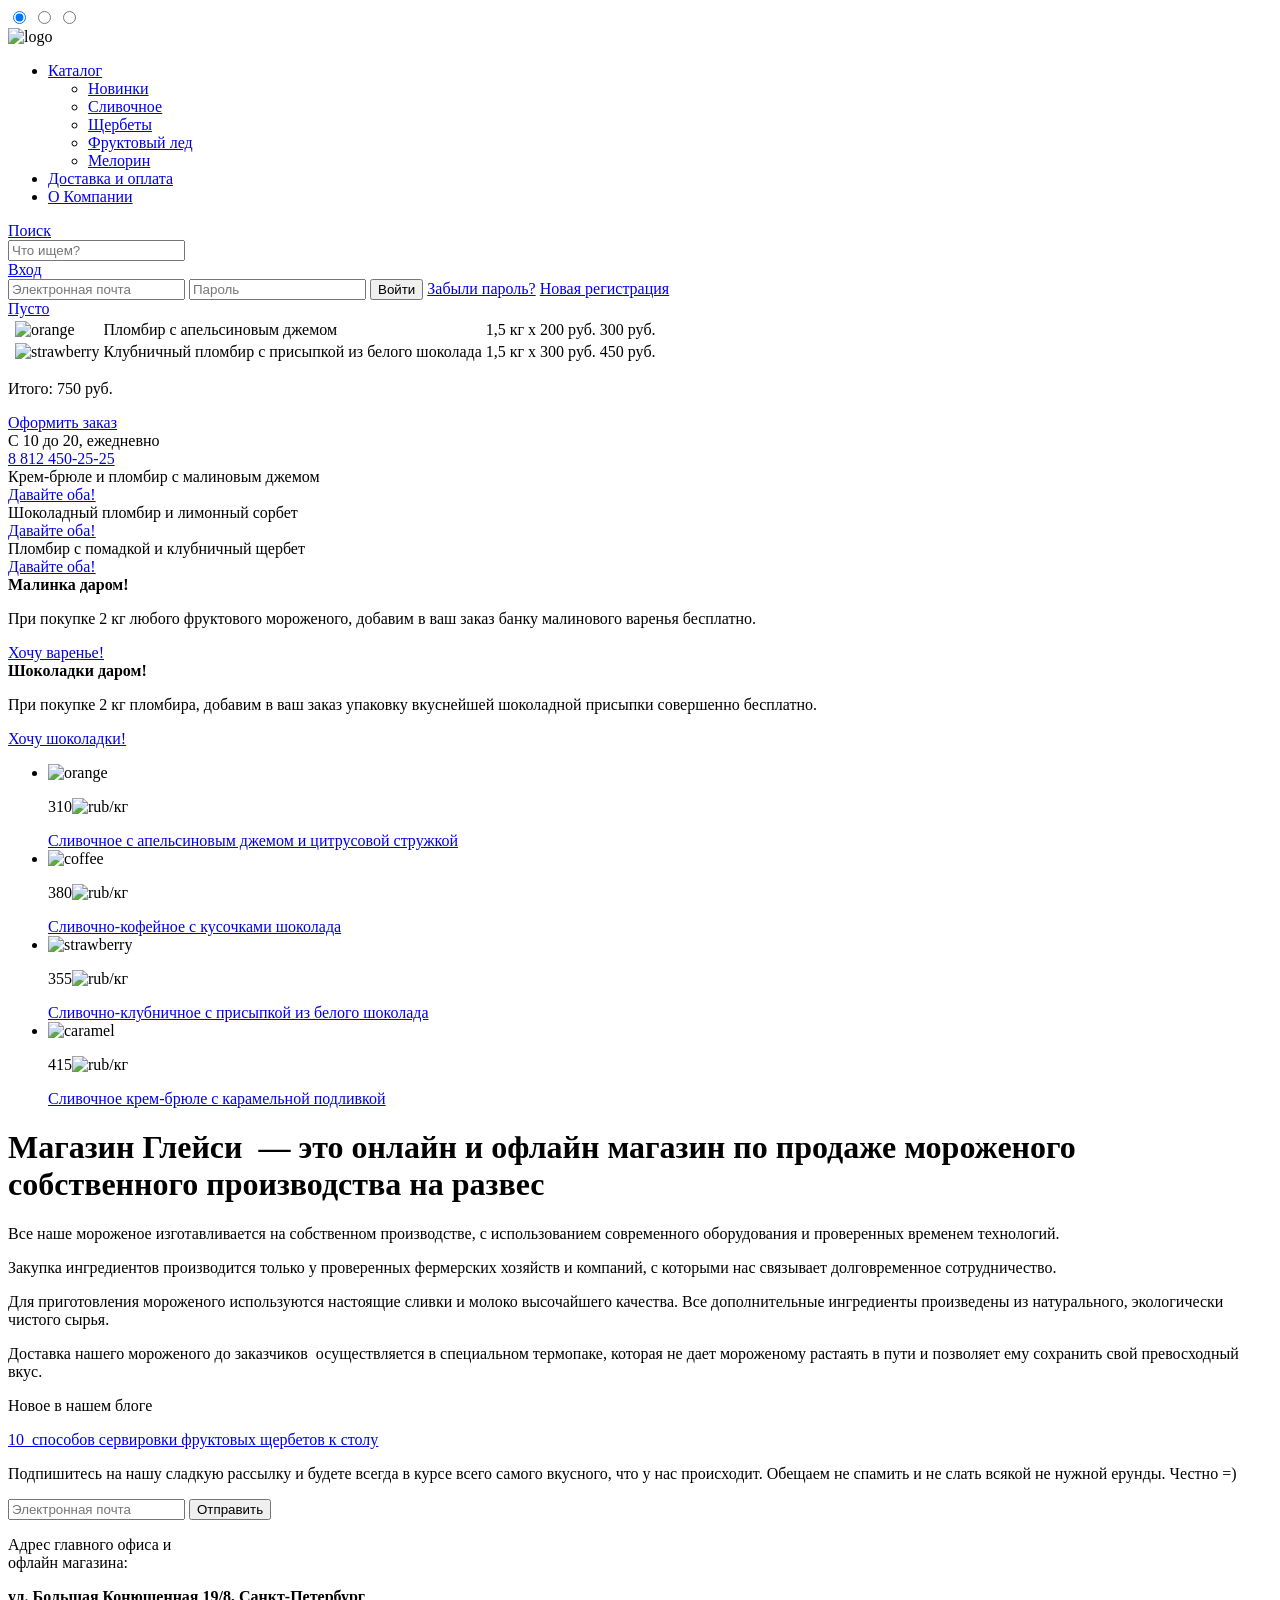
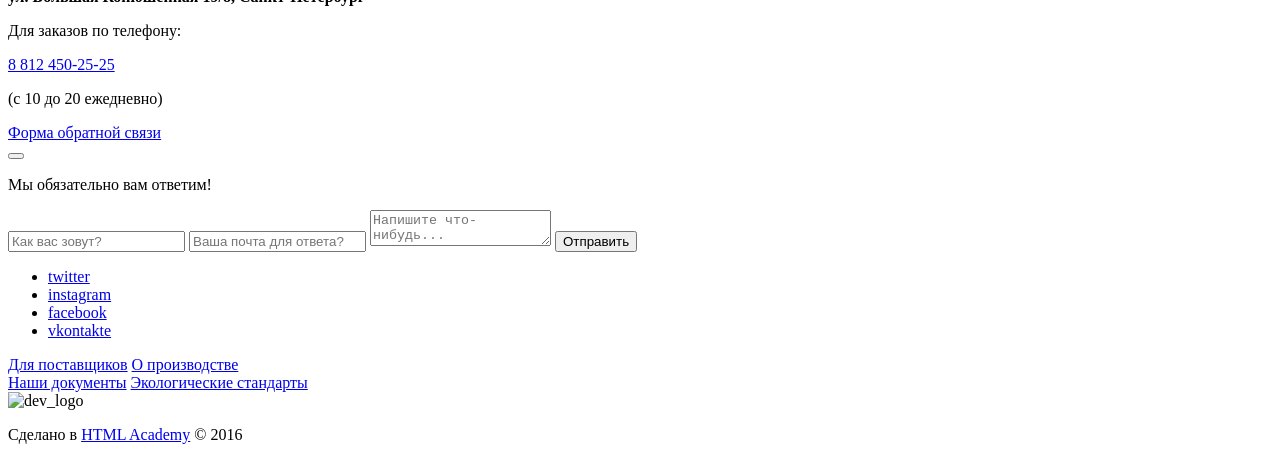
==== index.html @ b98968ff "показывать ответ подписки и обратной связи в alert без перехода со страницы Co-authored-by: Cursor <" ====
<!DOCTYPE html>
<html>
  <head>
  	<title>Gllacy - главная</title>
	  <meta charset="utf-8">
	  <link rel="stylesheet" href="css/normalize.css">
	  <link rel="stylesheet" href="css/style.css">
    <link rel="icon" href="favicon.png" sizes="16x16" type="image/png">
  </head>
  <body>
    <input type="radio" id="btn-1" name="toggle" checked>
    <input type="radio" id="btn-2" name="toggle">
    <input type="radio" id="btn-3" name="toggle">

    <div class="site-wrapper">
	    <header>
	      <div class="header-layout-column-left">
	        <div class="header-logo">
	          <img src="img/header_logo.svg" width="153" height="63" alt="logo">
	        </div>

			    <ul class="header-menu">
			      <li><a href="#shop">Каталог</a>
			        <div class="header-sub-menu-wrapper">
				        <ul class="header-sub-menu">
				          <li><a class="header-sub-menu-new" href="#link">Новинки</a></li>
				          <li><a class="header-sub-menu-link" href="catalog.html">Сливочное</a></li>
				          <li><a href="#link">Щербеты</a></li>
				          <li><a href="#link">Фруктовый лед</a></li>
				          <li><a href="#link">Мелорин</a></li>
				        </ul>
			        </div>
			      </li>

			      <li><a href="#price">Доставка и оплата</a></li>
			      <li><a href="#info">О Компании</a></li>
			    </ul>
	      </div>

	      <div class="header-layout-column-right">
	        <div class="header-search">
	          <a class="header-search-link" href="#search">Поиск</a>

	          <div class="search-field-wrapper">
		          <div class="search-field">
		            <form action="https://echo.htmlacademy.ru" method="get">
		              <input type="text" name="search" placeholder="Что ищем?" required>
		            </form>
		          </div>
		        </div>
	        </div>

	        <div class="header-login">
	          <a class="header-login-link" href="#login">Вход</a>

	          <div class="login-field-wrapper">
		          <div class="login-field">
		            <form action="https://echo.htmlacademy.ru" method="post">
		              <input type="email" name="email" placeholder="Электронная почта" required>

		              <input type="password" name="pass" placeholder="Пароль" required>

		              <input type="submit" value="Войти" name="submit_button">

		              <a href="#reset-password">Забыли пароль?</a>

		              <a href="#registration">Новая регистрация</a>
		            </form>
		          </div>
	          </div>
	        </div>

	        <div class="header-cart">
	          <a class="header-cart-link" href="#cart">Пусто</a>

	          <div class="cart-field-wrapper">
		          <div class="cart-field">
			          <table class="cart-table">
			            <tr>
			          	  <td><a class="item-delete" title="Удалить"></a></td>
			          	  <td><img src="img/orange.png" width="33" height="33" alt="orange"></td>
			          	  <td>Пломбир с апельсиновым джемом</td>
			          	  <td>1,5 кг<span> x 200 руб.</span></td>
			          	  <td>300 руб.</td>
			          	</tr>

			          	<tr>
			          	  <td><a class="item-delete" title="Удалить"></a></td>
			          	  <td><img src="img/strawberry.png" width="33" height="33" alt="strawberry"></td>
			          	  <td>Клубничный пломбир с присыпкой из белого шоколада</td>
			          	  <td>1,5 кг<span> x 300 руб.</span></td>
			          	  <td>450 руб.</td>
			          	</tr>
			          </table>

		            <div class="cart-field-price-wrapper">
		              <p class="cart-field-price">Итого: 750 руб.</p>
		            </div>

		            <a class="cart-field-button button" href="#make_order">Оформить заказ</a>
		          </div>
	          </div>
	        </div>
	      </div>
	    </header>

	    <main>
	      <div class="info">
	        <div class="schedule">С 10 до 20, ежедневно</div>

	        <a class="tel" href="tel:+78124502525">8 812 450-25-25</a>
	      </div>

	      <div class="slider">
	        <div class="slider-controls">
	          <label for="btn-1"></label>
	          <label for="btn-2"></label>
	          <label for="btn-3"></label>
	        </div>

	        <div class="slide" id="slide-1">
	          <div class="slider-title">Крем-брюле и пломбир с малиновым джемом</div>
	          <a class="slider-button button" href="#1">Давайте оба!</a>
	        </div>

	        <div class="slide" id="slide-2">
	          <div class="slider-title">Шоколадный пломбир и лимонный сорбет</div>
	          <a class="slider-button button" href="#1">Давайте оба!</a>
	        </div>

	        <div class="slide" id="slide-3">
	          <div class="slider-title">Пломбир с помадкой и клубничный щербет</div>
	          <a class="slider-button button" href="#1">Давайте оба!</a>
	        </div>
	      </div>

	      <div class="banner-wrapper">
	        <div class="banner-left">
	          <b>Малинка даром!</b>

	          <p>При покупке 2 кг любого фруктового мороженого, добавим в ваш заказ банку малинового варенья бесплатно.</p>

	          <a class="banner-button button" href="#link">Хочу варенье!</a>
	        </div>

	        <div class="banner-right">
	          <b>Шоколадки даром!</b>

	          <p>При покупке 2 кг пломбира, добавим в ваш заказ упаковку вкуснейшей шоколадной присыпки совершенно бесплатно.</p>

	          <a class="banner-button button" href="#link">Хочу шоколадки!</a>
	        </div>
	      </div>

	      <ul class="products">
	        <li>
	          <div class="products-image products-hit">
	            <img class="products-photo" src="img/orange.png" width="267" height="267" alt="orange">

	            <p class="products-price">
	              <span>310<img src="img/rub_icon.svg" width="32" height="37" alt="rub"></span>/кг
	            </p>
	          </div>

	          <a class="products-title" href="#link">Сливочное с апельсиновым джемом и цитрусовой стружкой</a>
	        </li>

	        <li>
	          <div class="products-image products-hit">
	            <img class="products-photo" src="img/coffee.png" width="267" height="267" alt="coffee">

	            <p class="products-price"><span>380<img src="img/rub_icon.svg" width="32" height="37" alt="rub"></span>/кг</p>
	          </div>

	          <a class="products-title" href="#link">Сливочно-кофейное с кусочками шоколада</a>
	        </li>

	        <li>
	          <div class="products-image products-hit">
	            <img class="products-photo" src="img/strawberry.png" width="267" height="267" alt="strawberry">

	            <p class="products-price"><span>355<img src="img/rub_icon.svg" width="32" height="37" alt="rub"></span>/кг</p>
	          </div>

	          <a class="products-title" href="#link">Сливочно-клубничное с присыпкой из белого шоколада</a>
	        </li>

	        <li>
	          <div class="products-image products-hit">
	            <img class="products-photo" src="img/caramel.png" width="267" height="267" alt="caramel">

	            <p class="products-price"><span>415<img src="img/rub_icon.svg" width="32" height="37" alt="rub"></span>/кг</p>
	          </div>

	          <a class="products-title" href="#link">Сливочное крем-брюле с карамельной подливкой</a>
	        </li>
	      </ul>

	      <div class="seo">
	        <h1>Магазин Глейси &#160;— это онлайн и офлайн магазин по продаже мороженого собственного производства на развес</h1>

	        <div class="seo-top">
	          <p class="seo-paragraph">Все наше мороженое изготавливается на собственном производстве, с использованием современного оборудования и проверенных временем технологий.</p>

	          <p class="seo-paragraph">Закупка ингредиентов  производится только у проверенных фермерских хозяйств и компаний, с которыми нас связывает долговременное сотрудничество.</p>	          
	        </div>

	        <div class="seo-bottom">
	          <p class="seo-paragraph">Для приготовления мороженого используются настоящие сливки и молоко высочайшего качества. Все дополнительные ингредиенты произведены из натурального, экологически чистого сырья.</p>

	          <p class="seo-paragraph">Доставка нашего мороженого до заказчиков&#160; осуществляется в&#160;специальном термопаке, которая не дает мороженому растаять в пути и позволяет ему сохранить свой превосходный вкус.</p>
	        </div>
	      </div>

	      <div class="subscribe-and-news-wrapper">
	        <div class="blog-news">
	          <p>Новое в нашем блоге</p>

	          <a href="#blog_news">10&#160; способов сервировки фруктовых щербетов к&#160;столу</a>
	        </div>

	        <div class="subscribe-wrapper">
	          <div class="subscribe">
	            <p>Подпишитесь на нашу сладкую рассылку и&#160;будете всегда в курсе всего самого вкусного, что у нас происходит. Обещаем не спамить и не слать всякой не нужной ерунды. Честно =)</p>

	            <div class="subscribe-form">
	              <form action="https://echo.htmlacademy.ru" method="post">
	                <input type="email" id="email" name="email" placeholder="Электронная почта"  required>
	                <input type="submit" value="Отправить" name="subscribe">
	              </form>
	            </div>
	          </div>
	        </div>
	      </div>

	    </main>

	    <div class="contacts">
	      <div class="contacts-map" id="ya-map"></div>

	      <div class="contacts-info">
	        <p>Адрес главного офиса и<br> офлайн магазина:</p>

	        <p><b>ул. Большая Конюшенная 19/8, Санкт-Петербург</b></p>

	        <p>Для заказов по телефону:</p>

	        <a class="contacts-tel" href="tel:+78124502525">8 812 450-25-25</a>

	        <p>(с 10 до 20 ежедневно)</p>

	        <a class="contacts-info-button button" href="feedback_form.html" target="_blank">Форма обратной связи</a>

	        <div class="feedback-form-overlay"></div>

	        <div class="feedback-form">
	          <form action="https://echo.htmlacademy.ru" method="post">
	            <button class="feedback-form-close" type="button" title="Закрыть"></button>

	            <p>Мы обязательно вам ответим!</p>

	            <input type="text" name="username" placeholder="Как вас зовут?" >
	            <input type="email" name="email" placeholder="Ваша почта для ответа?" >
	            <textarea name="comment" placeholder="Напишите что-нибудь..." ></textarea>
	            <input type="submit" value="Отправить" name="send_form">
	          </form>
	        </div>
	      </div>
	    </div>

	    <footer>
        <ul class="footer-social">
          <li><a class="icon icon-twit" href="#twitter">twitter</a></li>
          <li><a class="icon icon-inst" href="#instagram">instagram</a></li>
          <li><a class="icon icon-fb" href="#facebook">facebook</a></li>
          <li><a class="icon icon-vk" href="#vkontakte">vkontakte</a></li>
        </ul>

	      <div class="footer-sub-menu">
	        <div class="sub-menu-left">
	          <a class="sub-menu-marked" href="#link">Для поставщиков</a>

	          <a href="#link">О производстве</a>
	        </div>

	        <div class="sub-menu-right">
	          <a href="#link">Наши документы</a>

	          <a href="#link">Экологические стандарты</a>
	        </div>
	      </div>

	      <div class="footer-developer">
	        <img src="img/developer_logo.svg" width="108" height="37" alt="dev_logo">

	        <p>Сделано в <a href="https://htmlacademy.ru/" target="_blank">HTML Academy</a> &#169; 2016</p>
	      </div>
	    </footer>
    </div>

    <script type="text/javascript" src="js/form.js"></script>
    <script src="http://api-maps.yandex.ru/2.1/?lang=ru_RU" type="text/javascript"></script>
    <script type="text/javascript" src="js/ymaps.js"></script>
  </body>
</html>
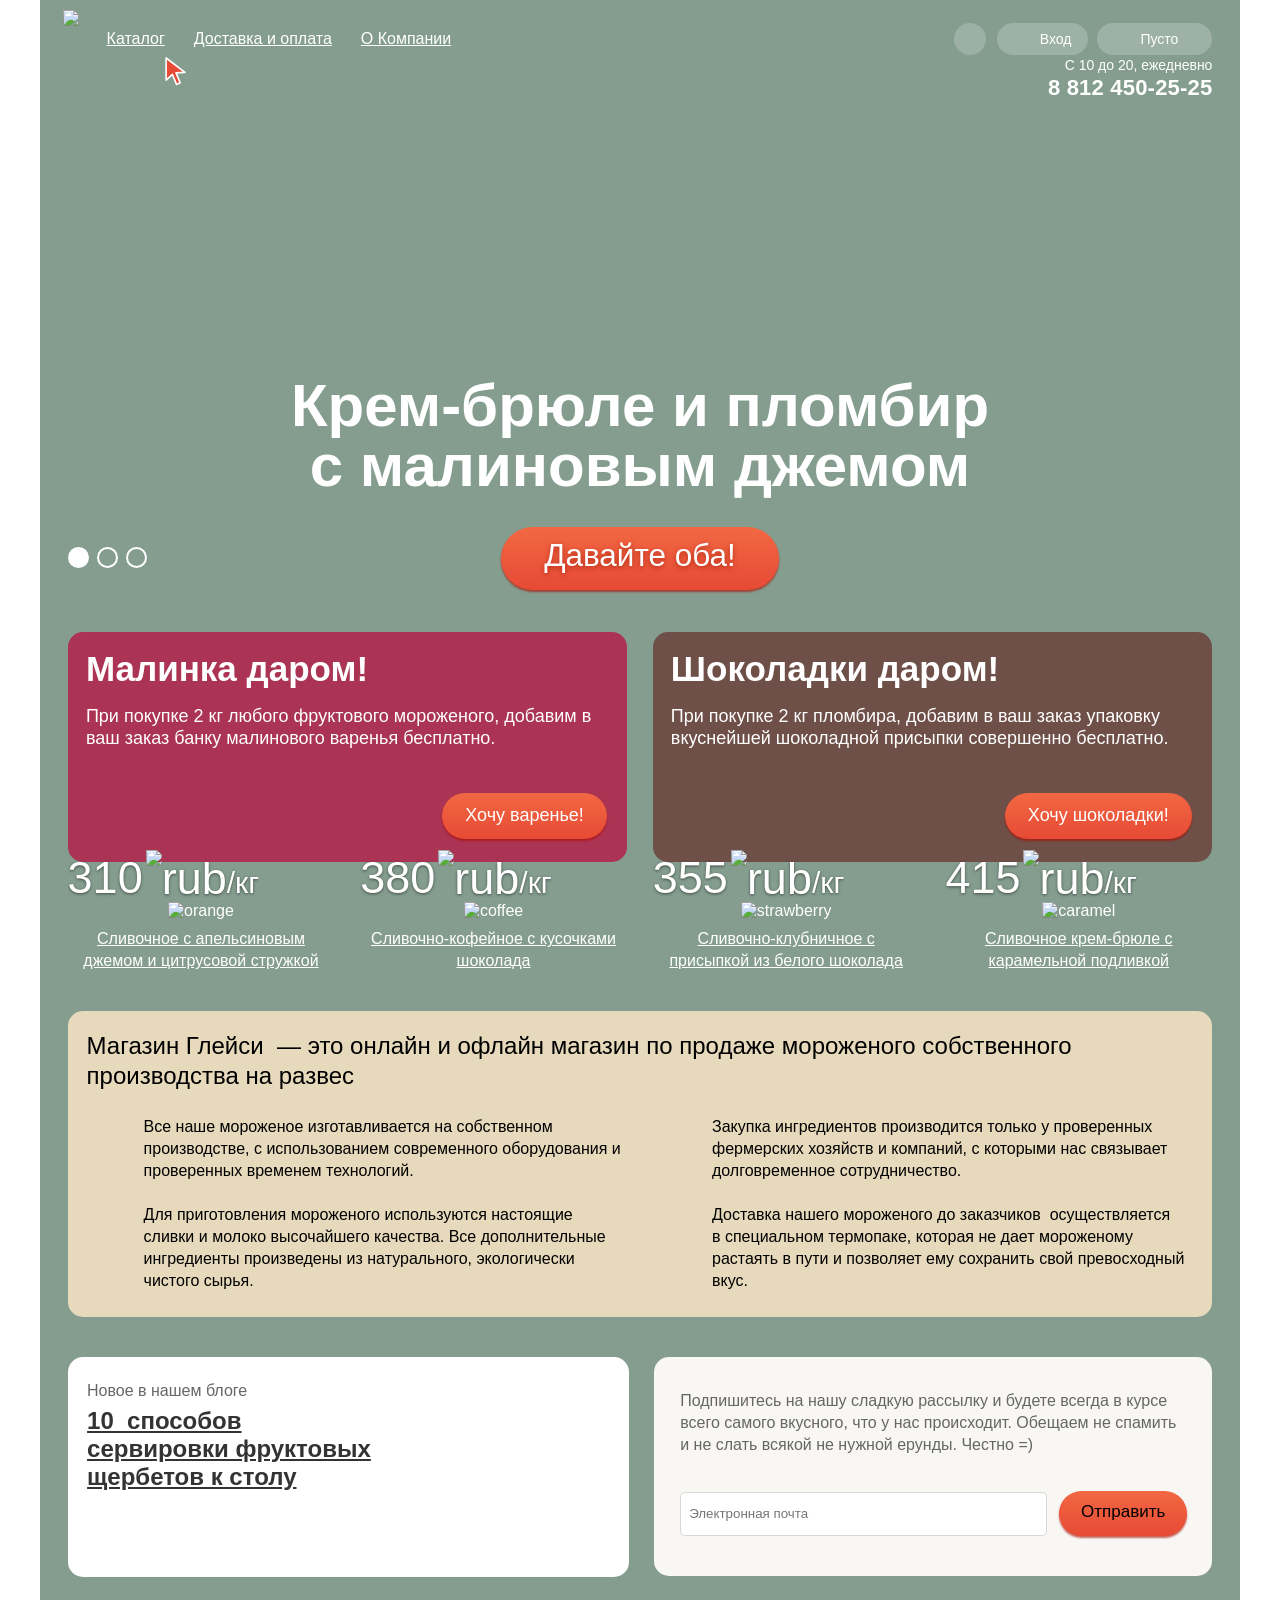
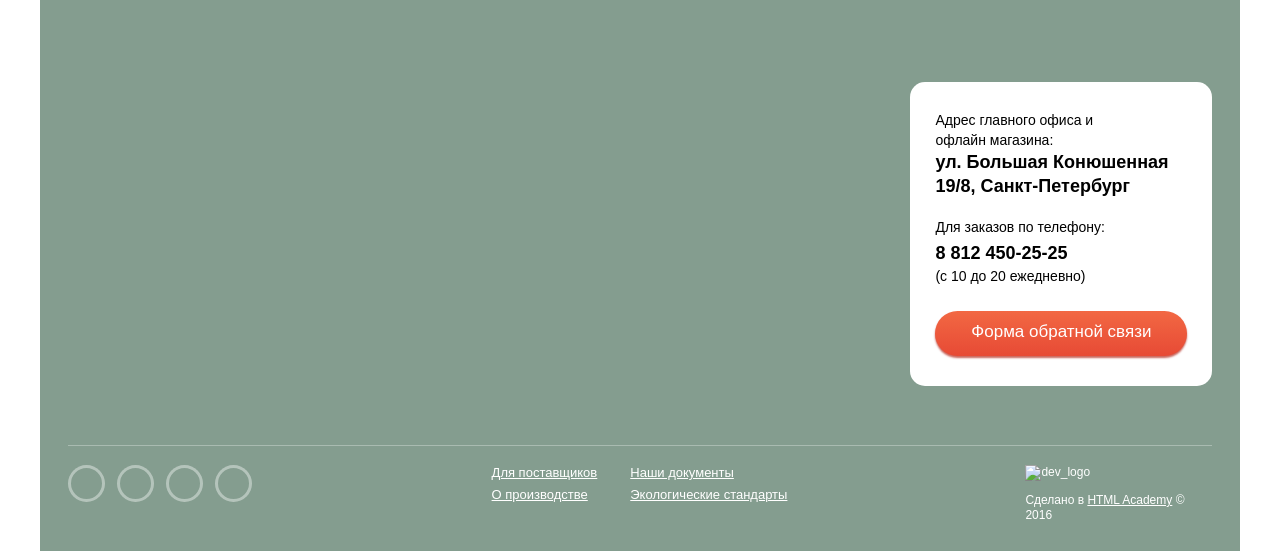
==== commit eeb1ca54: "поправлена ссылка на Каталог; добавлен визуальный элемент (стрелка), на ссылку" ====
--- a/index.html
+++ b/index.html
@@ -20,7 +20,7 @@
 	        </div>
 
 			    <ul class="header-menu">
-			      <li><a href="#shop">Каталог</a>
+			      <li class="header-menu-catalog"><a href="catalog.html">Каталог</a>
 			        <div class="header-sub-menu-wrapper">
 				        <ul class="header-sub-menu">
 				          <li><a class="header-sub-menu-new" href="#link">Новинки</a></li>
--- a/css/style.css
+++ b/css/style.css
@@ -0,0 +1,2082 @@
+@font-face {
+    font-family: 'roboto';
+    src: url('../fonts/roboto/Roboto-Light.ttf') format('truetype');
+    font-weight: 300;
+    font-style: normal;
+}
+
+@font-face {
+    font-family: 'roboto';
+    src: url('../fonts/roboto/Roboto-Regular.ttf') format('truetype');
+    font-weight: normal;
+    font-style: normal;
+}
+
+@font-face {
+    font-family: 'roboto';    
+    src: url('../fonts/roboto/Roboto-Medium.ttf') format('truetype');
+    font-weight: 500;
+    font-style: normal;
+}
+
+@font-face {
+    font-family: 'roboto';
+    src: url('../fonts/roboto/Roboto-Bold.ttf') format('truetype');
+    font-weight: bold;
+    font-style: normal;
+}
+
+@font-face {
+    font-family: 'roboto';    
+    src: url('../fonts/roboto/Roboto-Black.ttf') format('truetype');
+    font-weight: 800;
+    font-style: normal;
+}
+
+html, body {    
+    margin: 0 auto;
+    padding: 0;
+    background: #ffffff;
+}
+
+body {
+    max-width: 1200px;
+    min-width: 900px;
+    color: #ffffff;
+    background-color: #849d8f;
+    font-size: 16px;
+    line-height: normal;
+    font-family: roboto, Arial, sans-serif;
+    font-weight: normal;
+}
+
+.site-wrapper {
+    min-width: 900px;    
+    background-repeat: no-repeat;
+    background-position: top center;
+}
+
+.site-wrapper::before,
+.site-wrapper::after {
+    content: '';
+    visibility: hidden;
+}
+
+.site-wrapper::before,
+.site-wrapper::after {
+    background-image: url('../img/background-1.png');
+}
+
+.site-wrapper::after {
+    background-image: url('../img/background-2.png');
+}
+
+header,
+main,
+footer {
+    width: auto;
+    padding-left: 2.3%;
+    padding-right: 2.3%;
+}
+
+header {
+    padding-top: 5px; 
+}
+
+header::after,
+main::after,
+footer::after {
+    content: '';
+    display: table;
+    clear: both;
+}
+
+main {
+    position: relative;
+    border-top: 1px solid transparent;
+}
+
+footer {
+    position: relative;
+    padding-top: 20px;
+    padding-bottom: 15px;
+    text-align: center;
+}
+
+footer::before{  
+    content: '';
+    position: absolute;
+    top: 0;
+    left: 2.3%;
+    right: 2.3%;
+    border-top: 1px solid #ffffff;
+    opacity: 0.3;
+}
+
+h1 {
+    font-size: 24px;
+    font-weight: 500;
+    line-height: 30px;
+}
+
+a:link,
+a:visited {
+    color: #ffffff;
+}
+
+img {
+    max-height: 100%;
+    height: auto;
+}
+
+.button,
+input[type="submit"] {     
+    margin-bottom: 5px;   
+    border: none;
+    border-radius: 40px;
+    font-weight: 500;
+    text-align: center;
+    text-decoration: none;    
+    background-color: #ed5a3d;
+    background-image: linear-gradient(to bottom, #f26843 0%, #e74a35 100%);
+    box-shadow: 0 2px 2px 0px rgba(172, 16, 0, 0.64);
+    outline: none;
+    word-wrap: break-word;
+}
+
+.button:hover,
+input[type="submit"]:hover {
+    background-image: linear-gradient(to bottom, #f58669 0%, #ec6f5e 100%);
+    box-shadow: 0 2px 2px rgba(172, 16, 0, 1);
+}
+
+.button:active,
+input[type="submit"]:active {
+    background-image: linear-gradient(to bottom, #d84732 0%, #e1613e 100%);
+    box-shadow: inset 0 2px 2px rgba(172, 16, 0, 1);
+}
+
+input[type="text"]:hover,
+input[type="email"]:hover,
+input[type="password"]:hover,
+textarea:hover {
+    box-shadow: 0 0 0 1px rgba(154, 154, 154, 0.5);
+    border-color: rgba(154, 154, 154, 0.5);
+}
+
+input[type="text"]:focus,
+input[type="email"]:focus,
+input[type="password"]:focus,
+textarea:focus {
+    box-shadow: 0 0 0 1px rgba(46, 136, 228, 0.5);
+    border-color: rgba(46, 136, 228, 0.5);
+}
+
+.header-layout-column-left {
+    float: left;
+    font-size: 0;
+}
+
+.header-layout-column-right {
+    float: right;
+    margin-top: 18px;
+    font-size: 0;
+}
+
+.header-layout-column-left::after,
+.header-layout-column-right::after {
+    content: '';
+    display: table;
+    clear: both;
+}
+
+.header-logo {
+    float: left;
+    margin-top: 5px;
+    margin-left: -5px;
+    margin-right: 15px;
+}
+ 
+.header-menu {    
+    float: left;
+    margin: 0;
+    margin-top: 18px;     
+    padding: 0;
+    list-style: none;
+}
+
+.header-menu > li {
+    position: relative;
+    display: inline-block;    
+    margin-right: 2px;
+    vertical-align: top;
+}
+
+.header-menu > li > a {
+    display: block;
+    position: relative;
+    max-width: 190px;   
+    padding: 6px 13px;
+    padding-right: 14px;
+    font-size: 16px;
+    line-height: 1.3;  
+    font-weight: 500;
+    word-wrap: break-word;    
+}
+
+.header-menu-catalog::after {
+    content: "";
+    position: absolute;
+    top: calc(100% + 0px);
+    left: calc(100% - 16px);
+    width: 30px;
+    height: 40px;
+    pointer-events: none;
+    z-index: 3;
+    background-image: url("data:image/svg+xml,%3Csvg xmlns='http://www.w3.org/2000/svg' viewBox='0 0 18 20'%3E%3Cpath fill='%23e74a35' stroke='%23ffffff' stroke-width='1' stroke-linejoin='round' d='M1.8 1.2 L1.8 14.6 L5.6 11.2 L8.1 17.2 L10.3 16.2 L7.8 10.2 L13.2 9.9 Z'/%3E%3C/svg%3E");
+    background-repeat: no-repeat;
+    background-size: contain;
+}
+
+.header-menu > li:hover {
+    background: #f7f6f3;
+    border-radius: 20px;    
+}
+
+.header-menu > li:active {
+    background: #ededed;
+    box-shadow: inset 0 2px 1px rgba(105, 105, 105, 1);   
+}
+
+.header-menu > li:hover > a {
+    color: #000000;
+    text-decoration: none;
+}
+
+.header-menu-active {    
+    background: #d07058;
+    border-radius: 20px;
+}
+
+.header-menu-active > a {
+    text-decoration: none;
+}
+
+.header-menu > li:hover .header-sub-menu-wrapper{
+    display: block;
+}
+
+.header-sub-menu-wrapper {
+    display: none;
+    position: absolute;
+    padding: 0;
+    left: -5px;
+    padding-top: 5px;
+    z-index: 4;
+}
+
+.header-sub-menu {  
+    margin: 0;
+    padding: 1px 0;
+    list-style: none;
+    z-index: 2;
+    background: #f8f7f4;
+    border-radius: 5px;
+    box-shadow: 0 19px 25px 0px rgba(0, 0, 0, 0.4);
+}
+
+.header-sub-menu a,
+.header-sub-menu-active {
+    display: block;
+    max-width: 250px;
+    min-width: 103px;
+    min-height: 28px;  
+    margin-top: 4px;
+    margin-bottom: 4px; 
+    padding-left: 20px;
+    padding-right: 20px;
+    color: #000000;
+    font-size: 14px;
+    font-weight: normal;
+    line-height: 28px;
+    text-decoration: none;
+}
+
+.header-sub-menu a:hover {
+    background: #fbded7;
+}
+
+.header-sub-menu a:active {
+    background: #f6b5a5;
+}
+
+li .header-sub-menu-new {
+    position: relative;
+    margin-bottom: 10px;
+    font-weight: bold;
+}
+
+.header-sub-menu-new::after {
+    position: absolute;
+    bottom: -6px;
+    left: 4%;
+    content: '';
+    width: 90%;
+    height: 1px;
+    background: #000000;
+    background-color: rgba(0, 0, 0, 0.2);
+}
+
+li .header-sub-menu-active {
+    pointer-events: none;
+    cursor: default;
+    background-color: #d07058;
+    color: #ffffff;
+}
+
+.header-sub-menu-link {
+  background-color: #f3bdca;
+}
+
+.header-search {
+    float: left;
+    position: relative;
+    margin-right: 11px;
+}
+
+.header-search::before {
+    position: absolute;
+    top: 5px;
+    left: 5px;
+    content: '';
+    display: block;
+    width: 22px;
+    height: 22px;
+    background-color: red;
+    background: url('../img/sprite.png') no-repeat -8px -303px;
+}
+
+.header-search:hover::before {
+    background: url('../img/sprite.png') no-repeat -8px -340px;
+}
+
+.header-search-link {
+    display: block;
+    width: 32px;
+    height: 32px;
+    font-size: 0;
+    background-color: rgba(255, 255, 255, 0.2);
+    border-radius: 50%;
+}
+
+.header-search:hover .header-search-link {
+    background: #f8f7f4;
+}
+
+.header-search:hover .search-field-wrapper{
+    display: block;
+}
+
+.search-field-wrapper {
+    display: none;
+    position: absolute;
+    right: 0px;
+    padding-top: 4px;
+    z-index: 1;
+}
+
+.search-field{
+    width: 311px;
+    max-height: 69px;
+    padding: 15px 15px;
+    padding-left: 16px;
+    background: #f8f7f4;
+    border-radius: 5px;
+    box-shadow: 0 19px 25px 0px rgba(0, 0, 0, 0.4);
+    z-index: 2;
+}
+
+.search-field input[type="text"] {
+    box-sizing: border-box;
+    width: 100%;
+    min-height: 39px;
+    padding: 6px 0;
+    padding-left: 11px;
+    color: #000000;
+    border: 1px solid rgba(178, 178, 178, 0.5);
+    border-radius: 5px;
+    font-size: 14px;
+    line-height: 24.3px;
+    outline: none;
+}
+
+.header-login {
+    float: left;
+    position: relative;
+    margin-right: 9px;
+}
+
+.header-login::before {
+    position: absolute;
+    top: 4px;
+    left: 15px;
+    content: '';
+    display: block;
+    width: 25px;
+    height: 25px;
+    background: url('../img/sprite.png') no-repeat -10px -225px;
+}
+
+.header-login:hover::before {
+    background: url('../img/sprite.png') no-repeat -10px -265px;
+}
+
+.header-login-link {
+    display: block;
+    max-width: 150px;
+    min-height: 18px;
+    padding-top: 7px;
+    padding-bottom: 7px;
+    padding-left: 43px;
+    padding-right: 17px;
+    text-align: center;
+    font-size: 14px;
+    font-weight: 500;
+    line-height: 1.3;
+    background-color: rgba(255, 255, 255, 0.2);
+    border-radius: 20px;
+    text-decoration: none;
+}
+
+.header-login:hover .header-login-link{
+    background: #f8f7f4;
+    color: #000000;
+}
+
+.header-login:hover .login-field-wrapper {
+    display: block;
+}
+
+.login-field-wrapper {
+    display: none;
+    position: absolute;
+    right: 1px;
+    padding-top: 5px;
+    z-index: 1;
+}
+
+.login-field {
+    width: 241px;
+    padding-top: 20px;
+    padding-bottom: 12px;
+    padding-left: 16px;
+    padding-right: 15px;
+    background: #f8f7f4;
+    border-radius: 5px;
+    box-shadow: 0 19px 25px 1px rgba(0, 0, 0, 0.4);
+    z-index: 2;
+}
+
+.login-field::after {
+    content: '';
+    display: table;
+    clear: both;
+}
+
+.login-field input[type="email"],
+.login-field input[type="password"] {
+    box-sizing: border-box;
+    width: 100%;
+    max-height: 39px;
+    margin-bottom: 10px;
+    padding-top: 7px;
+    padding-bottom: 6px;
+    padding-left: 15px;    
+    border: 1px solid rgba(178, 178, 178, 0.5);
+    border-radius: 5px;
+    font-size: 14px;
+    line-height: 24.3px;
+    outline: none;
+    color: #000000;
+}
+
+.login-field input[type="submit"] {
+    float: left;
+    min-width: 100px;
+    max-width: 100%;
+    margin-top: 5px;
+    margin-right: 20px;
+    padding-top: 5px;
+    padding-bottom: 6px;
+    padding-left: 10px;
+    padding-right: 10px;
+    font-size: 15px;
+    line-height: 24.3px;
+    box-shadow: 0 1px 2px 0px rgba(172, 16, 0, 1);
+ }
+
+.login-field a {
+    display: inline-block;
+    vertical-align: middle;
+    margin-top: 5px;
+    font-size: 13px;
+    line-height: 1.3;    
+    color: #000000;
+}
+
+.login-field a:hover,
+.login-field a:active {
+    color: #ffbc9e;
+}
+
+.header-cart {
+    float: left;
+    position: relative;
+}
+
+.header-cart::before {
+    position: absolute;
+    top: 4px;
+    left: 15px;
+    content: '';
+    display: block;
+    width: 25px;
+    height: 25px;
+    background-color: red;
+    background: url('../img/sprite.png') no-repeat -9px -8px;
+}
+
+.header-cart:hover::before {
+    background: url('../img/sprite.png') no-repeat -9px -47px;
+}
+
+.header-cart-link{
+    display: block;    
+    max-width: 150px;
+    min-height: 16px;
+    padding-top: 7px;
+    padding-bottom: 7px;
+    padding-left: 43px;  
+    padding-right: 34px;
+    font-size: 14px; 
+    text-align: center;
+    line-height: 1.3;
+    background-color: rgba(255, 255, 255, 0.2);
+    border-radius: 20px;
+    text-decoration: none;
+}
+
+.header-cart:hover > .header-cart-link {
+    background: #f8f7f4;
+    color: #000000;
+}
+
+.header-cart:hover .cart-field-wrapper{
+    display: block;
+}
+
+.cart-field-wrapper {
+    display: none;
+    position: absolute;
+    right: -2px;
+    padding-top: 4px;
+    z-index: 1;
+}
+
+.cart-field {
+    min-width: 515px;
+    padding-top: 6px;
+    padding-left: 15px;
+    padding-right: 10px;
+    padding-bottom: 16px;
+    background: #f8f7f4;
+    color: #000000;
+    border-radius: 5px;
+    box-shadow: 0 19px 25px 1px rgba(0, 0, 0, 0.4);
+}
+
+.cart-field::after {
+    content: '';
+    display: table;
+    clear: both;
+}
+
+.cart-table {
+    position: relative;
+    font-size: 13px;
+    border-collapse: separate;
+    border-spacing: 0 19px;
+    margin-bottom: -18px;
+}
+
+.cart-table::after {
+    content: '';
+    position: absolute;
+    bottom: 21px;
+    left: 0;
+    width: 100%;
+    height: 1px;
+    background: #cacac7;
+}
+
+.cart-table td {
+    min-height: 40px;
+    padding-top: 10px; 
+    line-height: 1.3;
+    vertical-align: top;
+    word-wrap: break-word;
+}
+
+.cart-table td:nth-child(1) {
+    position: relative;
+    padding-top: 9px;
+    padding-left: 0;
+    padding-right: 12px;
+}
+
+.cart-table td:nth-child(2) {
+    padding-top: 1px;
+    padding-right: 12px;
+}
+
+.cart-table td:nth-child(3) {
+    max-width: 223px;
+    padding-right: 10px;
+}
+
+.cart-table td:nth-child(4),
+.cart-table td:nth-child(5) {
+    padding-left: 14px;
+    padding-right: 14px;
+    text-align: center;
+}
+
+.cart-table td:nth-child(4) {
+    max-width: 115px;
+}
+
+.cart-table td:nth-child(5) {
+    max-width: 85px;
+}
+
+.item-delete {
+    display: block;
+    position: relative;    
+    width: 15px;
+    height: 15px;
+    font-size: 0;
+    background: none;
+    border: 0;
+    outline: 0;
+    cursor: pointer;
+}
+
+.item-delete::before,
+.item-delete::after {
+    content: '';
+    position: absolute;
+    top: 7px;
+    left: 0px;
+    width: 14px;
+    height: 1px;
+    background-color: #000000;
+}
+
+.item-delete::before {
+    -webkit-transform: rotate(45deg);
+    -ms-transform: rotate(45deg);
+    transform: rotate(45deg);
+}
+
+.item-delete::after {
+    -webkit-transform: rotate(-45deg);
+    -ms-transform: rotate(-45deg);
+    transform: rotate(-45deg);
+}
+
+.cart-table img {
+    margin-right: 0;
+    vertical-align: middle;
+}
+
+.cart-table span {
+    color: #878787;
+}
+
+.cart-field-price-wrapper {    
+    width: auto;
+}
+
+.cart-field-price-wrapper::after {
+    content: '';
+    display: table;
+    clear: both;
+}
+
+.cart-field-price {
+    float: right;
+    max-width: 160px;
+    margin-top: 11px;
+    margin-right: 15px;
+    font-size: 15px;
+    font-weight: bold;
+    line-height: 1.3;
+}
+
+.cart-field-button {
+    float: right;
+    max-width: 180px;
+    margin-top: -2px;
+    margin-right: 5px;
+    padding: 8px 22px;
+    padding-bottom: 8px;
+    padding-right: 20px;
+    font-size: 15px;
+    line-height: 1.3;
+    box-shadow: 0 1px 2px 0px rgba(172, 16, 0, 1);
+}
+
+.info {
+    position: absolute;
+    top: -1px;
+    right: 2.3%;
+    max-width: 275px;
+    margin-top: 0px;   
+    color: #ffffff;
+    text-align: right;
+}
+
+.info .schedule {
+    display: inline-block;
+    vertical-align: top;
+    font-size: 14px;
+    font-weight: 500;
+    line-height: 1.3;
+}
+
+.info .tel {
+    display: inline-block;
+    vertical-align: middle;
+    font-size: 22px;
+    font-weight: bold;
+    line-height: 1.3;
+    text-decoration: none;    
+    letter-spacing: 0.2px;
+}
+
+body > input[type=radio] {
+    display: none;
+}
+
+.slider {
+    min-height: 214px; 
+    width: 700px;
+    margin: 0 auto;
+    margin-bottom: 32px;
+    padding-top: 319px;
+    padding-bottom: 5px;
+    text-align: center;
+}
+
+.slide {
+    display: none;
+}
+
+.slider-controls {
+    position: absolute; 
+    top: 490px;
+    left: 2.3%;
+    z-index: 2; 
+    font-size: 0;
+}
+
+.slider-controls label {
+    display: inline-block;
+    width: 17px;
+    height: 17px;
+    margin-right: 8px;
+    vertical-align: top;
+    cursor: pointer;
+    border-radius: 50%;    
+    border: 2px solid #ffffff;   
+}
+
+.slider-controls label:hover {
+    background: #a1b6aa;
+    background-color: rgba(255, 255, 255, 0.4);    
+}
+
+#btn-1:checked ~ .site-wrapper .slider-controls label[for="btn-1"],
+#btn-2:checked ~ .site-wrapper .slider-controls label[for="btn-2"],
+#btn-3:checked ~ .site-wrapper .slider-controls label[for="btn-3"] {
+    background-color: #ffffff;
+}
+
+#btn-1:checked ~ .site-wrapper #slide-1,
+#btn-2:checked ~ .site-wrapper #slide-2,
+#btn-3:checked ~ .site-wrapper #slide-3 {
+    display: block;
+}
+
+#btn-1:checked ~ .site-wrapper {
+  background-color: #849d8f;
+  background-image: url('../img/background-1.png');
+}
+
+#btn-2:checked ~ .site-wrapper {
+  background-color: #8996a6;
+  background-image: url('../img/background-2.png');
+}
+
+#btn-3:checked ~ .site-wrapper {
+  background-color: #9d8b84;
+  background-image: url('../img/background-3.png');
+}
+
+.slider-title {
+    margin-bottom: 31px;
+    font-size: 60px;
+    font-weight: 800;
+    line-height: 60.35px;
+}
+
+.slider-button {
+    display: inline-block;
+    min-width: 100px;
+    max-width: 400px;
+    padding-left: 43px;
+    padding-right: 43px;
+    padding-top: 9px;
+    padding-bottom: 13px;
+    font-size: 31.48px;
+    font-weight: 500;
+    line-height: 1.3;
+    vertical-align: middle;
+    text-shadow: 0 2px 5px rgba(160, 32, 11, 0.76);
+}
+
+.banner-wrapper::after {
+    content: '';
+    display: table;
+    clear: both;
+}
+
+.banner-left,
+.banner-right {
+    float: left;
+    width: 45.5%;
+    margin-bottom: 40px;
+    padding-top: 14px;    
+    padding-bottom: 18px;
+    padding-left: 1.6%;
+    padding-right: 1.8%;
+    border-radius: 15px;
+}
+
+.banner-left {
+    margin-right: 2.2%;
+    background: #ab3454 url('../img/raspberry_background.jpg') repeat 20% center;
+    background-size:  auto;
+}
+
+.banner-right {
+    background: #6f5049 url('../img/choco_background.jpg') repeat 80% center;
+    background-size: auto;
+}
+
+.banner-left b,
+.banner-right b {
+    display: block;
+    margin-bottom: 13px;
+    font-size: 35px;
+    font-weight: bold;
+    line-height: 1.3;    
+}
+
+.banner-left p,
+.banner-right p {    
+    margin-top: 0px;
+    min-height: 70px;
+    font-size: 18px;
+    font-weight: 500;
+    line-height: 1.25;
+}
+
+.banner-button {
+    float: right; 
+    min-width: 80px;
+    max-width: 250px;
+    min-height: 22px;   
+    padding: 11px 23px;
+    padding-bottom: 12px;
+    font-size: 18px;
+    line-height: 1.3;
+}
+
+.products {
+    margin: 0;
+    padding: 0;
+    font-size: 0;
+    list-style: none;
+}
+
+.products li {
+    position: relative;
+    display: inline-block;
+    width: 23.3%;
+    margin-right: 2.26%;
+    margin-bottom: 20px;
+    vertical-align: top;
+    font-size: 16px;
+    text-align: center;
+}
+
+.products li:nth-child(4n) {
+    margin-right: 0;
+}
+
+.products li:not(:hover) .products-image,
+.products li:not(:hover) .products-title {
+    z-index:0;
+}
+
+.products li:hover .products-background {
+    display: block;
+}
+
+.products li:hover .products-view-button {
+    display: block;
+}
+
+.products li:hover .products-title {
+    text-decoration: none;
+}
+
+.products-image {
+    position: relative;    
+    margin-bottom: -1px;
+    z-index: 3;
+}
+
+.products-hit::before {
+    content: '';
+    position: absolute;
+    top: 0;
+    left: 0;
+    width: 61px;
+    height: 61px;
+    background: url('../img/hit.png') no-repeat 0 0;
+}
+
+.products-photo {
+    width: 100%;
+    margin-bottom: 9px;
+}
+
+.products-price {
+    position: absolute;
+    bottom: 20px;
+    left: 0;
+    max-width: 100%;
+    max-height: 60px;
+    margin: 0;
+    color: #ffffff;
+    font-size: 30px;
+    font-weight: 500;
+    line-height: 1.3;
+    text-shadow: 0 1px 3px rgba(0, 0, 0, 0.5);
+    overflow: hidden;
+}
+
+.products-price span {
+    font-size: 45px;
+}
+
+.products-price img {  
+    width: 32px;
+    height: 37px;
+    margin-left: 3px;
+    margin-bottom: 4px;
+    vertical-align: middle;
+}
+
+.products-title {
+    position: relative;
+    display: inline-block;
+    margin-bottom: 19px;
+    padding: 0 6px;
+    text-align: center;
+    vertical-align: middle;
+    line-height: 22px;
+    z-index: 3;
+}
+
+.products-background {
+    display: none;
+    position: absolute;
+    top: -6px;
+    left: -6px;
+    width: 104%;
+    height: 104%;
+    padding-bottom: 50px;
+    border-radius: 5px;
+    background: #a9bab0;
+    background-color: rgba(255, 255, 255, 0.3);
+    box-shadow: 0 20px 20px 0 rgba(0, 0, 0, 0.1);
+    z-index: 2;
+}
+
+.products-view-button {
+    position: absolute;
+    display: none;
+    left: 50%;
+    width: 70%;
+    margin-left: -37%;
+    padding-top: 8px;
+    padding-bottom: 7px;
+    padding-left: 2%;
+    padding-right: 2%;
+    font-size: 15px;    
+    font-weight: 500;
+    line-height: 1.3;
+    z-index: 3;
+}
+
+.seo {
+    width: auto;
+    margin-bottom: 40px;
+    padding-top: 20px;
+    padding-bottom: 15px;
+    padding-left: 19px;
+    padding-right: 20px;
+    color: #000000;
+    background: #e7dabc url('../img/seo_background.jpg') repeat 0 0;
+    border-radius: 15px;
+}
+
+.seo-top::after,
+.seo-bottom::after {
+    content: '';
+    display: table;
+    clear: both;
+}
+
+.seo h1 {
+    margin-top: 0;
+    margin-bottom: 13px;
+}
+
+.seo-top p:first-child,
+.seo-bottom p:first-child {
+    float: left;
+    width: 48.9%;
+}
+
+.seo-top p:last-child,
+.seo-bottom p:last-child {
+    float: right;
+    width: 48.6%;
+}
+
+.seo-paragraph {
+    position: relative;
+    box-sizing: border-box;
+    margin-top: 0;
+    margin-bottom: 10px;
+    padding-top: 12px;
+    padding-left: 57px;
+    font-size: 16px;
+    line-height: 22px;
+}
+
+.seo-paragraph::before {
+    position: absolute;
+    top: 0;
+    left: 2px;
+    content: '';
+    width: 47px;
+    height: 47px;     
+}
+
+.seo-top .seo-paragraph:first-child::before {
+    background: url('../img/icecream_icon.svg') no-repeat 0 0;   
+}
+
+.seo-top .seo-paragraph:last-child::before {
+    background: url('../img/cow_icon.svg') no-repeat 0 0;   
+}
+
+.seo-bottom .seo-paragraph:first-child::before {
+    background: url('../img/leaf_icon.svg') no-repeat 0 0;   
+}
+
+.seo-bottom .seo-paragraph:last-child::before {
+    background: url('../img/thermometer_icon.svg') no-repeat 0 0;   
+}
+
+.subscribe-and-news-wrapper::after {
+    content: '';
+    display: table;
+    clear: both;
+}
+
+.blog-news {    
+    float: left;    
+    width: 45.3%;
+    min-height: 192px;
+    margin-right: 1.9%;
+    margin-bottom: 40px;
+    padding-top: 8px;   
+    padding-bottom: 20px;
+    padding-left: 1.7%;
+    padding-right: 2%;
+    color: #000000;
+    background: #ffffff url('../img/blog_background.jpg') no-repeat 0 0;
+    background-size: auto auto;
+    background-position:  9.5% 39.5%;
+    border-radius: 15px;
+    text-align: left;
+}
+
+.blog-news p {
+    max-width: 290px;
+    margin-bottom: 5px;
+    color: #666666;
+    font-weight: 500;
+    line-height: 1.3;
+}
+
+.blog-news a {
+    display: table;
+    max-width: 290px;
+    max-height: 100px;
+    font-size: 24px;
+    font-weight: bold;
+    color: #333333;
+}
+
+.blog-news a:hover {
+    color: #ffbc9e;
+}
+
+.subscribe-wrapper {
+    float: right;     
+    width: 47.8%;
+    min-height: 192px;
+    margin-bottom: 40px;
+    padding: 5px;
+    padding-left: 6px;
+    background: #f8f7f4 url('../img/subscribe_background.png') repeat 0 0;    
+    border-radius: 15px;
+}
+
+.subscribe { 
+    width: auto;
+    padding-top: 12px;
+    padding-bottom: 35px;
+    padding-left: 20px;
+    padding-right: 20px;
+    line-height: 22px;
+    background: #f8f7f4;
+    border-radius: 15px;
+    text-align: left;
+}
+
+.subscribe p {
+    color: #666666;
+    margin-bottom: 16px;
+    min-height: 86px;
+}
+
+.subscribe-form {
+    position: relative;
+    width: auto;
+    padding-right: 140px;
+}
+
+.subscribe-form::after {
+    content: '';
+    display: table;
+    clear: both;
+}
+
+.subscribe-form input[type="email"] {
+    display: inline-block;
+    box-sizing: border-box;
+    width: 100%;
+    max-height: 44px;
+    padding-top: 9px; 
+    padding-bottom: 9px; 
+    padding-left: 8px;
+    color: #000000;
+    border: 1px solid rgba(178, 178, 178, 0.5);
+    border-radius: 5px;
+    line-height: 24.3px;
+    vertical-align: middle;
+    outline: none;
+}
+
+.subscribe-form input[type="submit"] {
+    position: absolute;
+    top: -1px;
+    right: 0;
+    padding-top: 9px;
+    padding-bottom: 11px;
+    padding-left: 22px;
+    padding-right: 22px;
+    font-size: 17px;
+    line-height: 24.3px;
+}
+
+.contacts {    
+    position: relative;
+    height: 428px;
+    font-size: 0;
+}
+    
+.contacts-map {           
+    height: 100%;
+    width: 100%; 
+    font-size: 0;
+    background: url('../img/map_background.jpg') no-repeat 0 0;
+  }
+
+   /* скрываем копирайт яндекса */
+.ymaps-2-1-42-copyright__text,
+.ymaps-2-1-42-copyright__link {
+    display: none;
+}
+
+.contacts-info {
+    position: absolute;
+    top: 65px;
+    right: 2.3%;
+    width: 252px;
+    min-height: 240px;
+    padding-top: 28px;
+    padding-bottom: 25px;
+    padding-left: 25px;
+    padding-right: 25px;    
+    color: #000000; 
+    background: #ffffff;
+    border-radius: 15px;
+    z-index: 2;
+}
+
+.contacts-info p{
+    margin-top: 0px;
+    margin-bottom: 0px;
+    font-size: 14px;
+    line-height: 20px;
+}
+
+.contacts-info b {
+    display: block;
+    margin-bottom: 19px;
+    font-size: 18px;
+    line-height: 24px;
+}
+
+.contacts .contacts-tel {
+    display: block;
+    margin-top: 5px;
+    margin-bottom: 2px;
+    font-size: 18px;
+    font-weight: bold;
+    line-height: 22px;
+    color: #000000;
+    text-decoration: none;
+}
+
+.contacts-info-button {
+    display: inline-block;
+    width: 100%;
+    box-sizing: border-box;
+    margin-top: 25px;
+    padding-top: 9px;
+    padding-bottom: 11px;
+    padding-left: 4%;
+    padding-right: 4%;
+    font-size: 17px;
+    line-height: 24.3px;
+    vertical-align: middle;
+}
+
+.feedback-form-overlay {
+    display: none;
+    position: fixed;
+    top: 0;
+    left: 0;
+    width: 100%;
+    height: 100%;
+    background-color: rgba(0, 0, 0, 0.3);
+    z-index: 10;
+}
+
+.feedback-form,
+.feedback-form-no-js {
+    display: none;
+    position: fixed;
+    top: 50%;
+    left: 50%;
+    width: 428px;
+    min-height: 405px;
+    margin-top: -320px;
+    margin-left: -237px;
+    padding-top: 14px;
+    padding-bottom: 22px;
+    padding-left: 24px;
+    padding-right: 25px;
+    background: #f8f7f4;
+    border-radius: 10px;
+    color: #000000;
+    z-index: 15;
+}
+
+.feedback-form-no-js {
+    position: static;
+    margin: 130px auto;
+}
+
+.feedback-form-no-js,
+.feedback-form-show,
+.feedback-form-overlay-show {
+    display: block;
+}
+
+@keyframes bounce {
+    0% { transform: translateY(-2000px); }
+    70% { transform: translateY(30px); }
+    90% { transform: translateY(-10px); }
+    100% { transform: translateY(0); }
+}
+
+.feedback-form-show {
+    animation: bounce 0.6s;
+}
+
+@keyframes shake {
+    0%, 100% { transform: translateX(0); }
+    10%, 30%, 50%, 70%, 90% { transform: translateX(-10px); }
+    20%, 40%, 60%, 80% { transform: translateX(10px); }
+}
+
+.feedback-form-error {
+    animation: shake 0.6s;
+}
+
+.feedback-form-close {
+    position: absolute;
+    top: 13px;
+    right: 13px;
+    width: 22px;
+    height: 22px;
+    font-size: 0;
+    background: none;
+    border: 0;
+    outline: 0;
+    cursor: pointer;
+}
+
+.feedback-form-close::before,
+.feedback-form-close::after {
+    content: '';
+    position: absolute;
+    top: 10px;
+    left: 0px;
+    width: 22px;
+    height: 2px;
+    background-color: #000000;
+}
+
+.feedback-form-close::before {
+    -webkit-transform: rotate(45deg);
+    -ms-transform: rotate(45deg);
+    transform: rotate(45deg);
+}
+
+.feedback-form-close::after {
+    -webkit-transform: rotate(-45deg);
+    -ms-transform: rotate(-45deg);
+    transform: rotate(-45deg);
+}
+
+.feedback-form p {
+    margin-top: 0px;
+    margin-bottom: 18px;
+    font-size: 24px;
+    font-weight: 500;
+    line-height: 1.3;    
+}
+
+.feedback-form input[type="text"],
+.feedback-form input[type="email"] {
+    width: 250px;
+    height: 40px;
+    margin-bottom: 20px;
+    border: 1px solid #d3d3d2;
+    padding-left: 15px;
+    padding-right: 16px;
+    font-size: 16px;
+    line-height: 24.3px;
+    border-radius: 5px;
+    outline: none;
+    color: #000000;
+}
+
+.feedback-form textarea {
+    box-sizing: border-box;
+    width: 100%;
+    height: 155px;
+    margin-bottom: 25px;
+    padding: 8px 15px;
+    border: 1px solid #d3d3d2;
+    color: #000000;
+    font-size: 16px;
+    line-height: 24.3px;
+    border-radius: 5px;
+    outline: none;
+}
+
+.feedback-form input[type="submit"] {
+    float: right;
+    min-width: 139px;
+    margin-right: -1px;
+    padding: 10px 27px;
+    padding-right: 26px;    
+    color: #ffffff;
+    font-size: 17px;
+    line-height: 24.3px;
+}
+
+.breadcrumbs {
+    margin: 0;
+    margin-top: 24px;
+    margin-bottom: 8px;
+    padding: 0; 
+    font-size: 0;
+    list-style: none;
+}
+
+.breadcrumbs li{
+    position: relative;
+    display: inline-block;
+    max-width: 170px;
+    padding: 0;
+    padding-right: 21px;
+    font-size: 14px;
+    font-weight: 300;
+    line-height: 1.3;  
+    vertical-align: top; 
+    white-space: nowrap;
+    overflow: hidden;
+    text-overflow: ellipsis;
+}
+
+.breadcrumbs li::after {
+    display: block;
+    content: '»';
+    position: absolute;
+    top: 0px;
+    right: 8px;
+}
+
+.breadcrumbs-active {
+    pointer-events: none;
+    cursor: default;
+}
+
+.breadcrumbs li:last-of-type::after {
+    display: none;
+}
+
+.breadcrumbs a:hover,
+.breadcrumbs a:active {
+    color: #ffbc9e;
+}
+
+.catalog-title{
+    max-width: 65%;
+    margin: 0;
+    margin-bottom: 31px;
+    color: #ffffff;
+    font-size: 35px;
+    font-weight: bold;
+    line-height: 30px;  
+}
+
+.filter-form {
+    margin-bottom: 26px;
+    max-width: 858px;
+}
+
+.filter-form::after {
+    content: '';
+    display: table;
+    clear: both;
+}
+
+.filter-type-wrapper{
+    float: left;
+    margin-right: 16px;    
+    margin-bottom: 14px;
+}
+
+.filter-type-name {
+    max-width: 170px;
+    margin-bottom: 7px;
+    padding-left: 16px;
+    font-size: 14px;
+    white-space: nowrap;
+    overflow: hidden;    
+    text-overflow: ellipsis;
+}
+
+.filter-type {
+    display: block;
+    min-width: 194px;
+    max-width: 230px;
+    margin-left: -1px;
+    padding-top: 6px;
+    padding-bottom: 9px;
+    padding-left: 11px;
+    padding-right: 25px;
+    background: #aabab0;
+    border-radius: 20px;
+    border: none;
+    outline: none;
+    cursor: pointer;
+    -webkit-appearance: none;
+    -moz-appearance: none;
+    -ms-appearance: none;
+    appearance: none;
+    text-overflow: ellipsis;
+}
+
+.filter-type::-ms-expand {
+    display: none;
+}
+
+.filter-type-container {
+    position: relative;
+}
+
+.filter-type-container::after {
+    content: '';
+    position: absolute;    
+    top: 15px;
+    right: 15px;
+    width: 0px;
+    height: 0px;
+    border: 4px solid #ffffff;
+    border-bottom-width: 0;
+    border-left-color: transparent;
+    border-right-color: transparent;
+    cursor: pointer;
+}
+
+.filter-type-container:hover .filter-type {
+    background: #ffffff;
+    color: #000000;
+}
+
+.filter-type-container:hover::after {    
+    border-top-color: #000000;
+}
+
+.range-filter{    
+    float: left;
+    width: 218px;
+    margin-right: 15px;
+    margin-bottom: 14px; 
+    color: #ffffff;
+}
+
+.price-controls {
+    max-width: 195px;
+    margin-bottom: 5px;
+    margin-left: 15px;
+    font-size: 14px;   
+    white-space: nowrap;
+}
+
+.price-controls span {
+    display: inline-block;
+    max-width: 40px;
+    vertical-align: top;
+    overflow: hidden;
+    text-overflow: ellipsis;
+}
+
+.range-controls{
+    position: relative;
+    min-height: 36px;
+    padding-left: 15px;
+    padding-right: 15px;
+    background: #aabab0;
+    border-radius: 20px;
+    overflow: hidden;
+}
+
+.range-filter .scale{
+    margin-top: 16px;
+    height: 4px;
+    background: #d1d9d2;
+}
+
+.range-filter .scale .bar{
+    height: 4px;
+    width: 98px;
+    margin-left: 35px;
+    background: #f8f7f4;
+}
+
+.toggle{
+    position: absolute;
+    top: 8px;
+    left: 44px;
+    width: 20px;
+    height: 20px;
+    background: #f8f7f4;
+    cursor: pointer;
+    border-radius: 50%;
+}
+
+.min-toggle{
+    left: 34px;
+}
+
+.max-toggle{
+    left: 132px;
+}
+
+.min-toggle:hover,
+.max-toggle:hover {
+    top: 6px;
+    left: 33px;
+    width: 23px;
+    height: 25px;
+}
+
+.max-toggle:hover {
+    left: 131px;
+}
+
+.min-price, 
+.max-price {
+    width: 60px;
+    margin-left: 0px;
+    border: none;
+    background: none;
+    outline: none;
+    font-size: 14px;
+    text-align: center;
+    border-radius: 5px;
+    color: #ffffff;
+}
+
+.fatness-filter-wrapper{ 
+    float: left;     
+    font-size: 0;
+    margin-bottom: 14px;
+}
+
+.fatness-filter-name {
+    max-width: 170px;
+    margin-bottom: 7px;
+    padding-left: 16px;
+    font-size: 14px;
+    white-space: nowrap;
+    overflow: hidden;    
+    text-overflow: ellipsis;
+}
+
+.fatness-filter {  
+    margin: 0;
+    padding-top: 8px;
+    padding-left: 17px;
+    padding-right: 17px;
+    background: #aabab0;
+    border-radius: 20px;
+}
+
+.fatness-filter input[type="radio"] {
+    display: none;
+}
+
+.fatness-filter label {
+    display: inline-block;
+    position: relative;
+    max-width: 750px;
+    min-height: 22px;
+    margin-right: 21px;
+    margin-bottom: 6px;
+    padding-left: 29px;
+    font-size: 16px;
+    vertical-align: top;
+    cursor: pointer;
+}
+
+.fatness-filter input[type="radio"]:disabled + label {    
+    color: rgba(255, 255, 255, 0.5);
+    cursor: default;
+}
+
+.fatness-filter label:last-child {
+    margin-right: 0;
+}
+
+.fatness-filter label::before {
+    content: '';
+    position: absolute;
+    top: 1px;
+    left: 0; 
+    width: 12px;
+    height: 12px;
+    border: 3px solid #aabab0;
+    border-radius: 50%; 
+    box-shadow: 0 0 0 1.4px #ffffff;
+}
+
+.fatness-filter label:hover::before {
+    box-shadow: 0 0 0 2.4px #ffffff;
+}
+
+.fatness-filter input[type="radio"]:disabled + label::before {
+    box-shadow: 0 0 0 1.4px rgba(255, 255, 255, 0.5);
+}
+
+.fatness-filter input[type="radio"]:checked + label::before {
+    background-color: #ffffff;
+}
+
+.fatness-filter input[type="radio"]:checked:disabled + label::before{
+    background-color: rgba(255, 255, 255, 0.5);
+}
+
+.fillings-filter-wrapper {
+    float: left;
+    font-size: 0px;
+    margin-right: 16px;
+    margin-bottom: 14px;
+}
+
+.fillings-filter-name {
+    max-width: 170px;
+    margin-bottom: 6px;
+    padding-left: 16px;
+    font-size: 14px;
+    white-space: nowrap;
+    overflow: hidden;
+    text-overflow: ellipsis;
+}
+
+.fillings-filter {  
+    margin: 0;
+    padding-top: 8px;
+    padding-left: 15px;
+    padding-right: 15px;
+    background: #aabab0;
+    border-radius: 20px;
+}
+
+.fillings-filter input[type="checkbox"] {
+    display: none;
+}
+
+.fillings-filter label {
+    display: inline-block;
+    position: relative;
+    max-width: 750px;
+    min-height: 22px;
+    margin-right: 25px;
+    margin-bottom: 6px;
+    padding-left: 30px;
+    font-size: 16px;
+    cursor: pointer;
+    vertical-align: middle;
+}
+
+.fillings-filter input[type="checkbox"]:disabled + label {    
+    color: rgba(255, 255, 255, 0.5);
+    cursor: default;
+}
+
+.fillings-filter label:last-child {
+    margin-right: 0;
+}
+
+.fillings-filter label::before {
+    content: '';
+    display: block;
+    position: absolute;
+    left: 0;    
+    width: 18px;
+    height: 18px;
+    border: 1px solid #ffffff;
+    border-radius: 3px; 
+}
+
+.fillings-filter label:hover::before {
+    box-shadow: 0 0 0 1px #ffffff;
+}
+
+.fillings-filter input[type="checkbox"]:disabled + label::before {
+    border: 1px solid rgba(255, 255, 255, 0.5);
+    box-shadow: none;
+}
+
+.fillings-filter input[type="checkbox"]:checked + label::before {
+    background: url('../img/chekbox3.png') no-repeat 2px 4px;
+}
+
+.fillings-filter input[type="checkbox"]:checked:disabled + label::before{
+    background: url('../img/chekbox3.png') no-repeat 2px -36px;
+}
+
+.filter-form input[type="submit"] { 
+    float: left;  
+    margin-top: 23px;
+    margin-bottom: 0;
+    padding-top: 6px;
+    padding-bottom: 6px;
+    padding-left: 27px;
+    padding-right: 27px;
+    border: 2px solid #ffffff;
+    box-shadow: none;
+    background-image: none;
+    background-color: #9aaea3;
+    line-height: 1.3;
+}
+
+.filter-form input[type="submit"]:hover {
+    background-color: #fafbfb;
+    color: #000000;
+}
+
+.filter-form input[type="submit"]:active {
+    background-color: #eaeaea;
+    color: #000000;
+    box-shadow: inset 0 2px 1px rgba(105, 105, 105, 1);
+}
+
+.paginator{
+    float: right;
+    margin: 0;
+    margin-top: 42px;
+    margin-bottom: 40px;
+    padding: 0;
+    font-size: 0;
+    list-style: none;
+}
+
+.paginator::after {
+    content: '';
+    display: table;
+    clear: both;
+}
+
+.paginator li {
+    float: left;    
+    margin-right: 3px;
+    text-align: center;
+    font-size: 16px;
+    line-height: 1.3;
+    white-space: nowrap;
+    overflow: hidden;
+    text-overflow: ellipsis;
+}
+
+.paginator li:first-child {
+    margin-right: 14px;
+    padding-top: 5px;
+}
+
+.paginator li:last-child {
+    margin-left: 13px;
+    margin-right: 0px;
+    padding-top: 5px;
+}
+
+.paginator a {
+    text-decoration: none;
+    line-height: 25px;
+}
+
+.paginator .disabled {  
+    pointer-events: none;
+    cursor: default;  
+    opacity: 0.2;
+}
+
+.paginator .prev,
+.paginator .next {
+    line-height: 0;
+    font-size: 0;
+}
+
+.paginator .active {
+    font-weight: 500;
+    color: #000000;
+    background: #ffffff;
+}
+
+.paginator .page {
+    display: block;
+    width: 26px;
+    height: 25px;  
+    text-align: center;
+    border-radius: 50%;
+    line-height: 25px;
+}
+
+.paginator .page:hover {
+    color: #ffffff;
+    background: #a1b6aa;
+    background-color: rgba(255, 255, 255, 0.2);
+}
+
+.footer-social {
+    float: left;
+    font-size: 0;
+    margin: 0;
+    padding: 0;
+    padding-left: 0px;
+    list-style: none;
+}
+
+.footer-social::after {
+    content: '';
+    display: table;
+    clear: both;
+}
+
+.footer-social li {
+    float: left;
+    margin-right: 12px;
+}
+
+.footer-social .icon {  
+    display: block;
+    width: 31px;
+    height: 31px;
+    border: 3px solid rgba(255, 255, 255, 0.5);
+    border-radius: 50%;
+}
+
+.footer-social .icon:hover {
+    border: 3px solid rgba(255, 255, 255, 0.7);
+    opacity: 1;
+}
+
+.footer-social .icon:active {
+    border-color: rgba(255, 255, 255, 0.7); 
+    box-shadow: inset 0 2px 1px rgba(136, 136, 136, 1);
+}
+
+.footer-social .icon-twit {
+    background: url('../img/sprite.png') no-repeat -10px -379px;
+    background-clip: padding-box;
+    opacity: 0.8;
+}
+
+.footer-social .icon-inst {
+    background: url('../img/sprite.png') no-repeat -10px -175px;    
+    background-clip: padding-box;
+    opacity: 0.8;
+}
+
+.footer-social .icon-fb {
+    background: url('../img/sprite.png') no-repeat -10px -90px;    
+    background-clip: padding-box;
+    opacity: 0.8;
+}
+
+.footer-social .icon-vk {
+    background: url('../img/sprite.png') no-repeat -10px -431px;
+    background-clip: padding-box;
+    opacity: 0.8;
+}
+
+.footer-social li:last-child {
+    margin-right: 0;
+}
+
+.footer-sub-menu {
+    display: inline-block;
+    margin: 0 auto;
+    padding: 0;
+    vertical-align: top;
+}
+
+.footer-sub-menu::after {
+    content: '';
+    display: table;
+    clear: both;
+}
+
+.sub-menu-left {
+    float: left;
+    max-width: 160px;
+    padding-left: 22px;
+    font-size: 13px;
+    line-height: 1.3;    
+    font-weight: 300;
+    text-align: left;
+}
+
+.sub-menu-right {
+    float: left;
+    max-width: 170px;
+    padding-left: 33px;
+    margin-right: 0;
+    font-size: 13px;
+    line-height: 1.3;
+    font-weight: 300;
+    text-align: left;
+}
+
+.sub-menu-marked {
+    position: relative;
+    font-weight: 500;
+}
+
+.sub-menu-marked::before {
+    content: '';
+    position: absolute;
+    top: 2px;
+    left: -22px;
+    width: 15px;
+    height: 15px;
+    background: url('../img/heart_icon.svg') no-repeat 0 0;
+}
+
+.sub-menu-left a,
+.sub-menu-right a {
+    display: block;
+    margin-bottom: 5px;
+}
+
+.sub-menu-left a:hover,
+.sub-menu-right a:hover {
+    color: #ffbc9e;
+}
+
+.footer-developer {    
+    float: right;
+    width: 187px;
+    margin-left: 20px;
+    font-size: 12px;  
+    font-weight: 300;  
+    line-height: 1.3;
+    text-align: left;
+}
+
+.footer-developer img {
+    margin-bottom: -9px;
+}
+
+.footer-developer a:hover {
+    color: #ffbc9e;
+}
+
